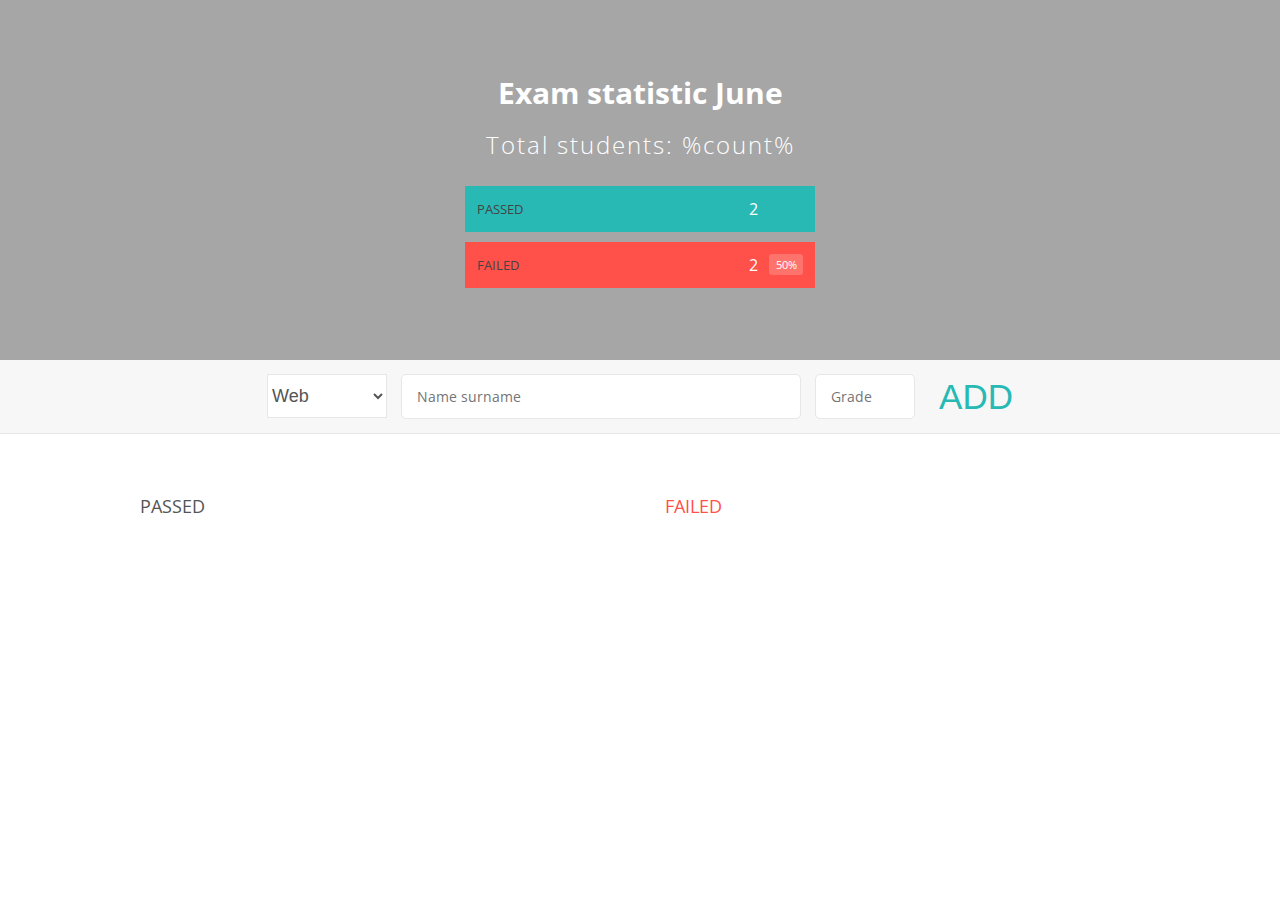
==== Exam/index.html @ 58f0381a "exam" ====
<!DOCTYPE html>
<html lang="en">

<head>
    <meta charset="UTF-8">
    <link href="https://fonts.googleapis.com/css?family=Open+Sans:100,300,400,600" rel="stylesheet" type="text/css">
    <link type="text/css" rel="stylesheet" href="./css/main.css">
    <title>Exam statistics</title>
</head>

<body>

    <div class="top">
        <div class="exam">
            <div class="exam-title">
                Exam statistic
                <span class="exam-title-month">June</span>
            </div>

            <div class="exam-total">Total students: %count%</div>

            <div class="exam-passed clearfix">
                <div class="exam-passed-text">passed</div>
                <div class="right">
                    <div class="exam-passed-count">2</div>
                    <div class="exam-passed-percentage">&nbsp;</div>
                </div>
            </div>

            <div class="exam-failed clearfix">
                <div class="exam-failed-text">failed</div>
                <div class="right clearfix">
                    <div class="exam-failed-count">2</div>
                    <div class="exam-failed-percentage">50%</div>
                </div>
            </div>
        </div>
    </div>

    <div class="bottom">
        <div class="add">
            <div class="add-container">
                <select class="add-subject">
                    <option value="web" selected>Web</option>
                    <option value="js">JavaScript</option>
                    <option value="spa">SPA</option>
                </select>
                <input type="text" class="add-student-name" placeholder="Name surname">
                <input type="number" class="add-grade" min="5" max="10" placeholder="Grade">
                <button class="add-btn">ADD</i>
                </button>
            </div>
        </div>

        <div class="container clearfix">
            <div class="passed">
                <h2 class="passed-title">passed</h2>

                <div class="passed-list">


                </div>
            </div>

            <div class="failed">
                <h2 class="failed-title">failed</h2>

                <div class="failed-list">


                </div>
            </div>
        </div>

    </div>
    
    <script src="./js/dataModule.js"></script>
    <script src="./js/UIModule.js"></script>
    <script src="./js/mainModule.js"></script>
</body>

</html>
---- Exam/css/main.css ----
/**********************************************
*** GENERAL
**********************************************/

* {
    margin: 0;
    padding: 0;
    box-sizing: border-box;
}

.clearfix::after {
    content: "";
    display: table;
    clear: both;
}

body {
    color: #555;
    font-family: Open Sans;
    font-size: 16px;
    position: relative;
    height: 100vh;
    font-weight: 400;
}

.right { float: right; }
.red { color: #FF5049 !important; }
.red-focus:focus { border: 1px solid #FF5049 !important; }

/**********************************************
*** TOP PART
**********************************************/

.top {
    height: 40vh;
    background-image: linear-gradient(rgba(0, 0, 0, 0.35), rgba(0, 0, 0, 0.35)), url(../img/back.png);
    background-size: cover;
    background-position: center;
    position: relative;
}

.exam {
    position: absolute;
    width: 350px;
    top: 50%;
    left: 50%;
    transform: translate(-50%, -50%);
    color: #fff;
}

.exam-title {
    font-size: 30px;
    text-align: center;
    margin-bottom: 10px;
    font-weight: 700;
}

.exam-total {
    font-weight: 300;
    font-size: 24px;
    text-align: center;
    margin-top: 15px;
    margin-bottom: 25px;
    letter-spacing: 2px;
}

.exam-passed,
.exam-failed {
    padding: 12px;
    text-transform: uppercase;
}

.exam-passed {
    margin-bottom: 10px;
    background-color: #28B9B5;
}

.exam-failed {
    background-color: #FF5049;
}

.exam-passed-text,
.exam-failed-text {
    float: left;
    font-size: 13px;
    color: #444;
    margin-top: 2px;
}

.exam-passed-count,
.exam-failed-count {
    letter-spacing: 1px;
    float: left;
}

.exam-passed-percentage,
.exam-failed-percentage {
    float: left;
    width: 34px;
    font-size: 11px;
    padding: 3px 0;
    margin-left: 10px;
}

.exam-failed-percentage {
    background-color: rgba(255, 255, 255, 0.2);
    text-align: center;
    border-radius: 3px;
}


/**********************************************
*** BOTTOM PART
**********************************************/

/***** FORM *****/
.add {
    padding: 14px;
    border-bottom: 1px solid #e7e7e7;
    background-color: #f7f7f7;
}

.add-container {
    margin: 0 auto;
    text-align: center;
}

.add-subject {
    width: 120px;
    border: 1px solid #e7e7e7;
    height: 44px;
    font-size: 18px;
    color: inherit;
    background-color: #fff;
    margin-right: 10px;
    font-weight: 300;
    transition: border 0.3s;
}

.add-student-name,
.add-grade {
    border: 1px solid #e7e7e7;
    background-color: #fff;
    color: inherit;
    font-family: inherit;
    font-size: 14px;
    padding: 12px 15px;
    margin-right: 10px;
    border-radius: 5px;
    transition: border 0.3s;
}

.add-student-name { width: 400px;}
.add-grade { width: 100px;}

.add-btn {
    font-size: 35px;
    background: none;
    border: none;
    color: #28B9B5;
    cursor: pointer;
    display: inline-block;
    vertical-align: middle;
    line-height: 1.1;
    margin-left: 10px;
}

.add-btn:active { transform: translateY(2px); }

.add-status:focus,
.add-student-name:focus,
.add-grade:focus {
    outline: none;
    border: 1px solid #28B9B5;
}

.add-btn:focus { outline: none; }

/***** LISTS *****/
.container {
    width: 1000px;
    margin: 60px auto;
}

.passed {
    float: left;
    width: 475px;
    margin-right: 50px;
}

.failed {
    float: left;
    width: 475px;
}

h2 {
    text-transform: uppercase;
    font-size: 18px;
    font-weight: 400;
    margin-bottom: 15px;
}

.icome-title { color: #28B9B5; }
.failed-title { color: #FF5049; }

.item {
    padding: 13px;
    border-bottom: 1px solid #e7e7e7;
}

.item:first-child { border-top: 1px solid #e7e7e7; }
.item:nth-child(even) { background-color: #f7f7f7; }

.item-description {
    float: left;
}

.item-value {
    float: left;
    transition: transform 0.3s;
}

.item-percentage {
    float: left;
    margin-left: 20px;
    transition: transform 0.3s;
    font-size: 11px;
    background-color: #FFDAD9;
    padding: 3px;
    border-radius: 3px;
    width: 32px;
    text-align: center;
}

.passed .item-value,
.passed .item-delete-btn {
    color: #28B9B5;
}

.failed .item-value,
.failed .item-percentage,
.failed .item-delete-btn {
    color: #FF5049;
}


.item-delete {
    float: left;
}

.item-delete-btn {
    font-size: 22px;
    background: none;
    border: none;
    cursor: pointer;
    display: inline-block;
    vertical-align: middle;
    line-height: 1;
    display: none;
}

.item-delete-btn:focus { outline: none; }
.item-delete-btn:active { transform: translateY(2px); }

.item:hover .item-delete-btn { display: block; }
.item:hover .item-value { transform: translateX(-20px); }
.item:hover .item-percentage { transform: translateX(-20px); }


.unpaid {
    background-color: #FFDAD9 !important;
    cursor: pointer;
    color: #FF5049;

}

.unpaid .item-percentage { box-shadow: 0 2px 6px 0 rgba(0, 0, 0, 0.1); }
.unpaid:hover .item-description { font-weight: 900; }
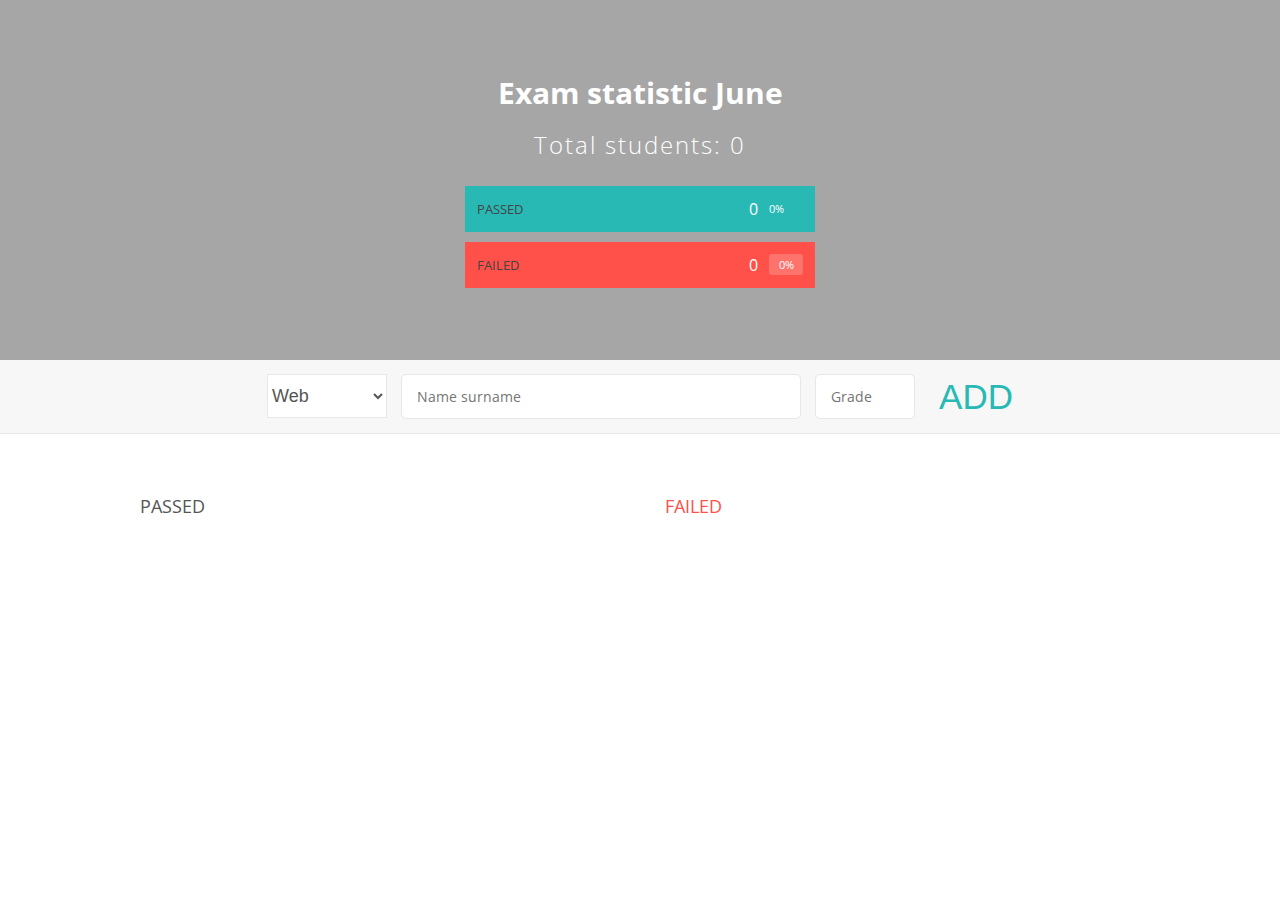
==== commit fe0a83a5: "exam update" ====
--- a/Exam/index.html
+++ b/Exam/index.html
@@ -17,21 +17,21 @@
                 <span class="exam-title-month">June</span>
             </div>
 
-            <div class="exam-total">Total students: %count%</div>
+            <div class="exam-total">Total students: 0</div>
 
             <div class="exam-passed clearfix">
                 <div class="exam-passed-text">passed</div>
                 <div class="right">
-                    <div class="exam-passed-count">2</div>
-                    <div class="exam-passed-percentage">&nbsp;</div>
+                    <div class="exam-passed-count">0</div>
+                    <div class="exam-passed-percentage">0%</div>
                 </div>
             </div>
 
             <div class="exam-failed clearfix">
                 <div class="exam-failed-text">failed</div>
                 <div class="right clearfix">
-                    <div class="exam-failed-count">2</div>
-                    <div class="exam-failed-percentage">50%</div>
+                    <div class="exam-failed-count">0</div>
+                    <div class="exam-failed-percentage">0%</div>
                 </div>
             </div>
         </div>
